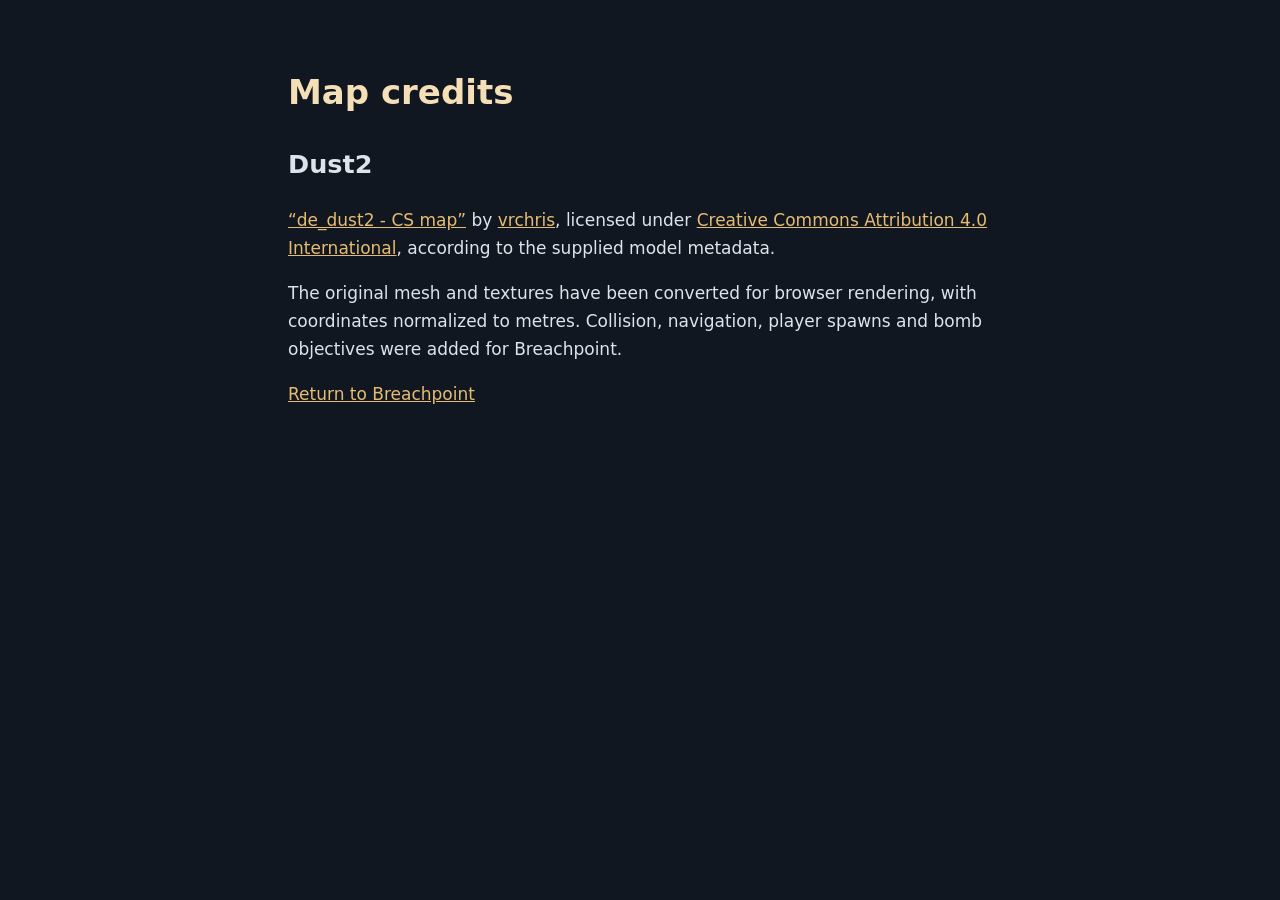
==== client/credits.html @ 8f969d5f "Add uploaded Dust2 with textured geometry and multilevel gameplay" ====
<!doctype html>
<html lang="en">
<head><meta charset="utf-8"><meta name="viewport" content="width=device-width, initial-scale=1"><title>Map credits · Breachpoint</title>
<style>body{margin:4rem auto;padding:0 1.5rem;max-width:44rem;background:#101720;color:#dce4eb;font:17px/1.65 system-ui}h1{color:#f4dfb7}a{color:#e6bc73}</style></head>
<body>
<h1>Map credits</h1>
<h2>Dust2</h2>
<p><a href="https://sketchfab.com/3d-models/de-dust2-cs-map-056008d59eb849a29c0ab6884c0c3d87">“de_dust2 - CS map”</a> by <a href="https://sketchfab.com/vrchris">vrchris</a>, licensed under <a href="https://creativecommons.org/licenses/by/4.0/">Creative Commons Attribution 4.0 International</a>, according to the supplied model metadata.</p>
<p>The original mesh and textures have been converted for browser rendering, with coordinates normalized to metres. Collision, navigation, player spawns and bomb objectives were added for Breachpoint.</p>
<p><a href="./">Return to Breachpoint</a></p>
</body></html>
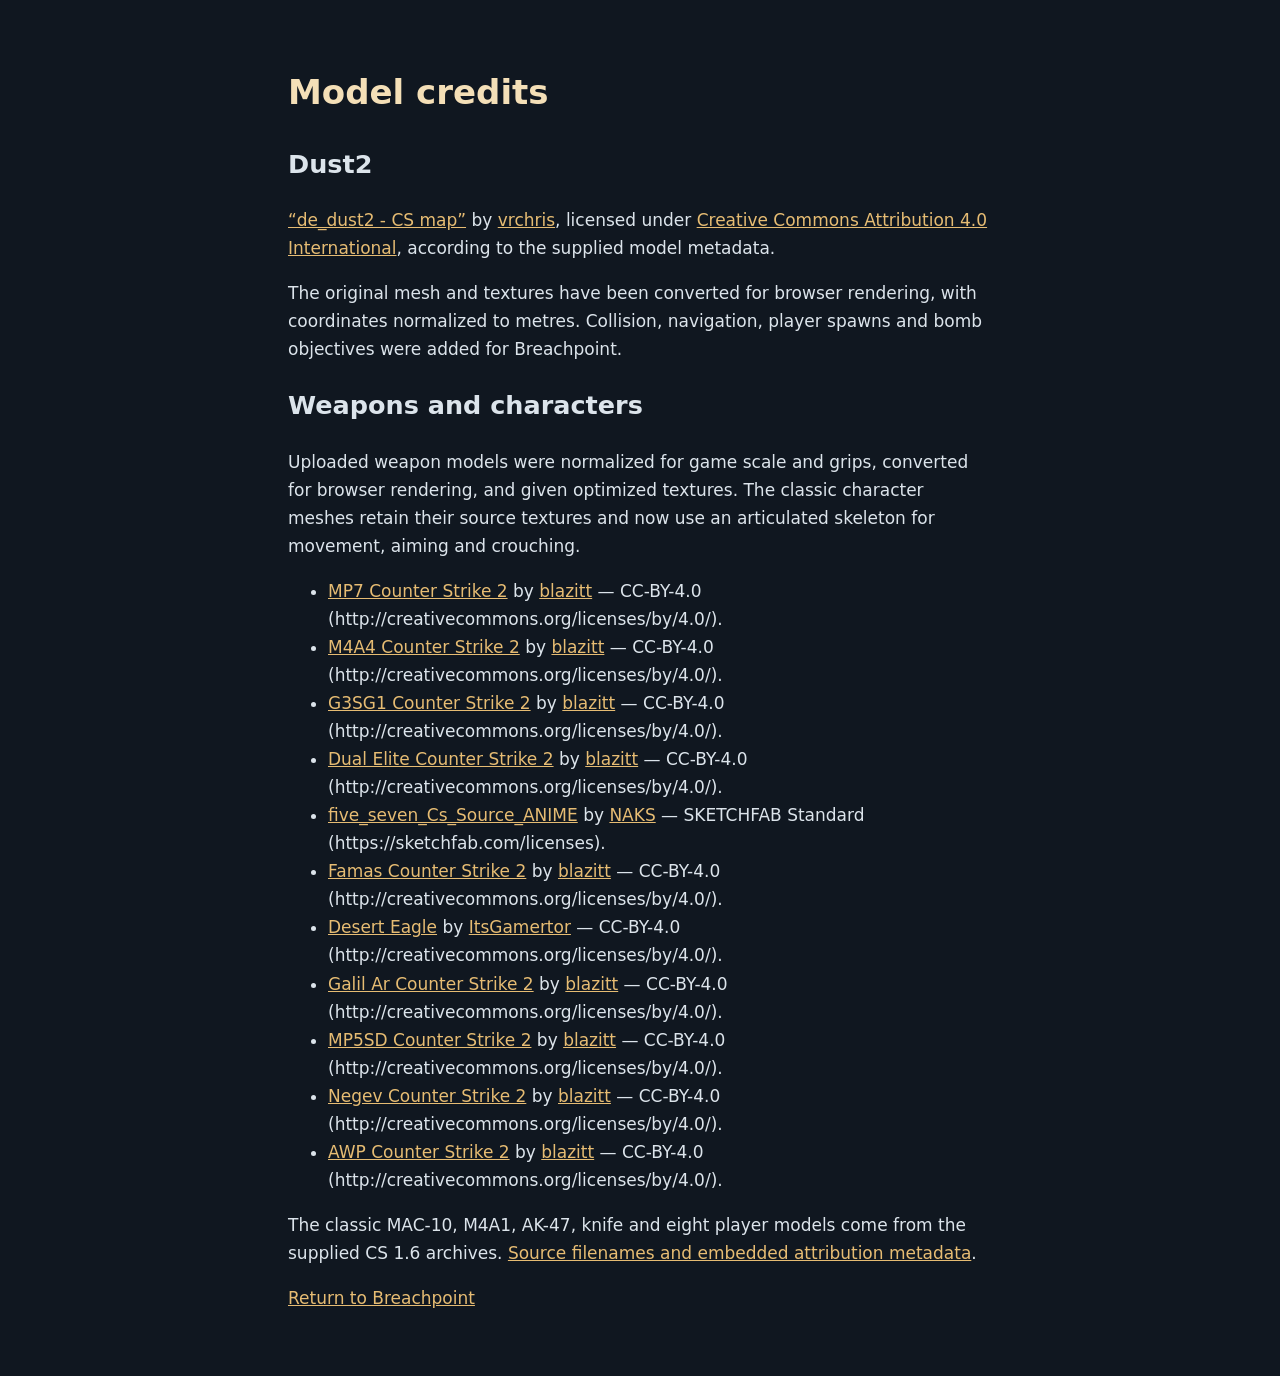
==== commit 9eed6cb6: "Import uploaded weapon models and animate classic operators" ====
--- a/client/credits.html
+++ b/client/credits.html
@@ -1,11 +1,27 @@
 <!doctype html>
 <html lang="en">
-<head><meta charset="utf-8"><meta name="viewport" content="width=device-width, initial-scale=1"><title>Map credits · Breachpoint</title>
+<head><meta charset="utf-8"><meta name="viewport" content="width=device-width, initial-scale=1"><title>Model credits · Breachpoint</title>
 <style>body{margin:4rem auto;padding:0 1.5rem;max-width:44rem;background:#101720;color:#dce4eb;font:17px/1.65 system-ui}h1{color:#f4dfb7}a{color:#e6bc73}</style></head>
 <body>
-<h1>Map credits</h1>
+<h1>Model credits</h1>
 <h2>Dust2</h2>
 <p><a href="https://sketchfab.com/3d-models/de-dust2-cs-map-056008d59eb849a29c0ab6884c0c3d87">“de_dust2 - CS map”</a> by <a href="https://sketchfab.com/vrchris">vrchris</a>, licensed under <a href="https://creativecommons.org/licenses/by/4.0/">Creative Commons Attribution 4.0 International</a>, according to the supplied model metadata.</p>
 <p>The original mesh and textures have been converted for browser rendering, with coordinates normalized to metres. Collision, navigation, player spawns and bomb objectives were added for Breachpoint.</p>
+<h2>Weapons and characters</h2>
+<p>Uploaded weapon models were normalized for game scale and grips, converted for browser rendering, and given optimized textures. The classic character meshes retain their source textures and now use an articulated skeleton for movement, aiming and crouching.</p>
+<ul>
+<li><a href="https://sketchfab.com/3d-models/mp7-counter-strike-2-a4daa40f66124b29b8c0c5118ff8abc7">MP7 Counter Strike 2</a> by <a href="https://sketchfab.com/blazitt">blazitt</a> — CC-BY-4.0 (http://creativecommons.org/licenses/by/4.0/).</li>
+<li><a href="https://sketchfab.com/3d-models/m4a4-counter-strike-2-222fd3948aab45eb9d0cbced9c80308a">M4A4 Counter Strike 2</a> by <a href="https://sketchfab.com/blazitt">blazitt</a> — CC-BY-4.0 (http://creativecommons.org/licenses/by/4.0/).</li>
+<li><a href="https://sketchfab.com/3d-models/g3sg1-counter-strike-2-34d9ae2a4aa54860b488641da8da256a">G3SG1 Counter Strike 2</a> by <a href="https://sketchfab.com/blazitt">blazitt</a> — CC-BY-4.0 (http://creativecommons.org/licenses/by/4.0/).</li>
+<li><a href="https://sketchfab.com/3d-models/dual-elite-counter-strike-2-108bc33d83c44deca4c7855c3e7a8a07">Dual Elite Counter Strike 2</a> by <a href="https://sketchfab.com/blazitt">blazitt</a> — CC-BY-4.0 (http://creativecommons.org/licenses/by/4.0/).</li>
+<li><a href="https://sketchfab.com/3d-models/five-seven-cs-source-anime-b08f612e89914561ac82a2e7d9e59cb3">five_seven_Cs_Source_ANIME</a> by <a href="https://sketchfab.com/NAKS61424">NAKS</a> — SKETCHFAB Standard (https://sketchfab.com/licenses).</li>
+<li><a href="https://sketchfab.com/3d-models/famas-counter-strike-2-bd596e53438f48eca5e85c34d877b4de">Famas Counter Strike 2</a> by <a href="https://sketchfab.com/blazitt">blazitt</a> — CC-BY-4.0 (http://creativecommons.org/licenses/by/4.0/).</li>
+<li><a href="https://sketchfab.com/3d-models/desert-eagle-2e712637eeb24f35a940c5d556bd2e78">Desert Eagle</a> by <a href="https://sketchfab.com/ItsGamertor">ItsGamertor</a> — CC-BY-4.0 (http://creativecommons.org/licenses/by/4.0/).</li>
+<li><a href="https://sketchfab.com/3d-models/galil-ar-counter-strike-2-5606a320b5854b57b03f1a866e964bd7">Galil Ar Counter Strike 2</a> by <a href="https://sketchfab.com/blazitt">blazitt</a> — CC-BY-4.0 (http://creativecommons.org/licenses/by/4.0/).</li>
+<li><a href="https://sketchfab.com/3d-models/mp5sd-counter-strike-2-eb1d7ac4e3304b8aa0176dfd8914031e">MP5SD Counter Strike 2</a> by <a href="https://sketchfab.com/blazitt">blazitt</a> — CC-BY-4.0 (http://creativecommons.org/licenses/by/4.0/).</li>
+<li><a href="https://sketchfab.com/3d-models/negev-counter-strike-2-18dac0143e294f26aa83642c24a76da7">Negev Counter Strike 2</a> by <a href="https://sketchfab.com/blazitt">blazitt</a> — CC-BY-4.0 (http://creativecommons.org/licenses/by/4.0/).</li>
+<li><a href="https://sketchfab.com/3d-models/awp-counter-strike-2-5709ec5d66ed4061a9e1eb4d906c9729">AWP Counter Strike 2</a> by <a href="https://sketchfab.com/blazitt">blazitt</a> — CC-BY-4.0 (http://creativecommons.org/licenses/by/4.0/).</li>
+</ul>
+<p>The classic MAC-10, M4A1, AK-47, knife and eight player models come from the supplied CS 1.6 archives. <a href="assets/model-credits.json">Source filenames and embedded attribution metadata</a>.</p>
 <p><a href="./">Return to Breachpoint</a></p>
 </body></html>
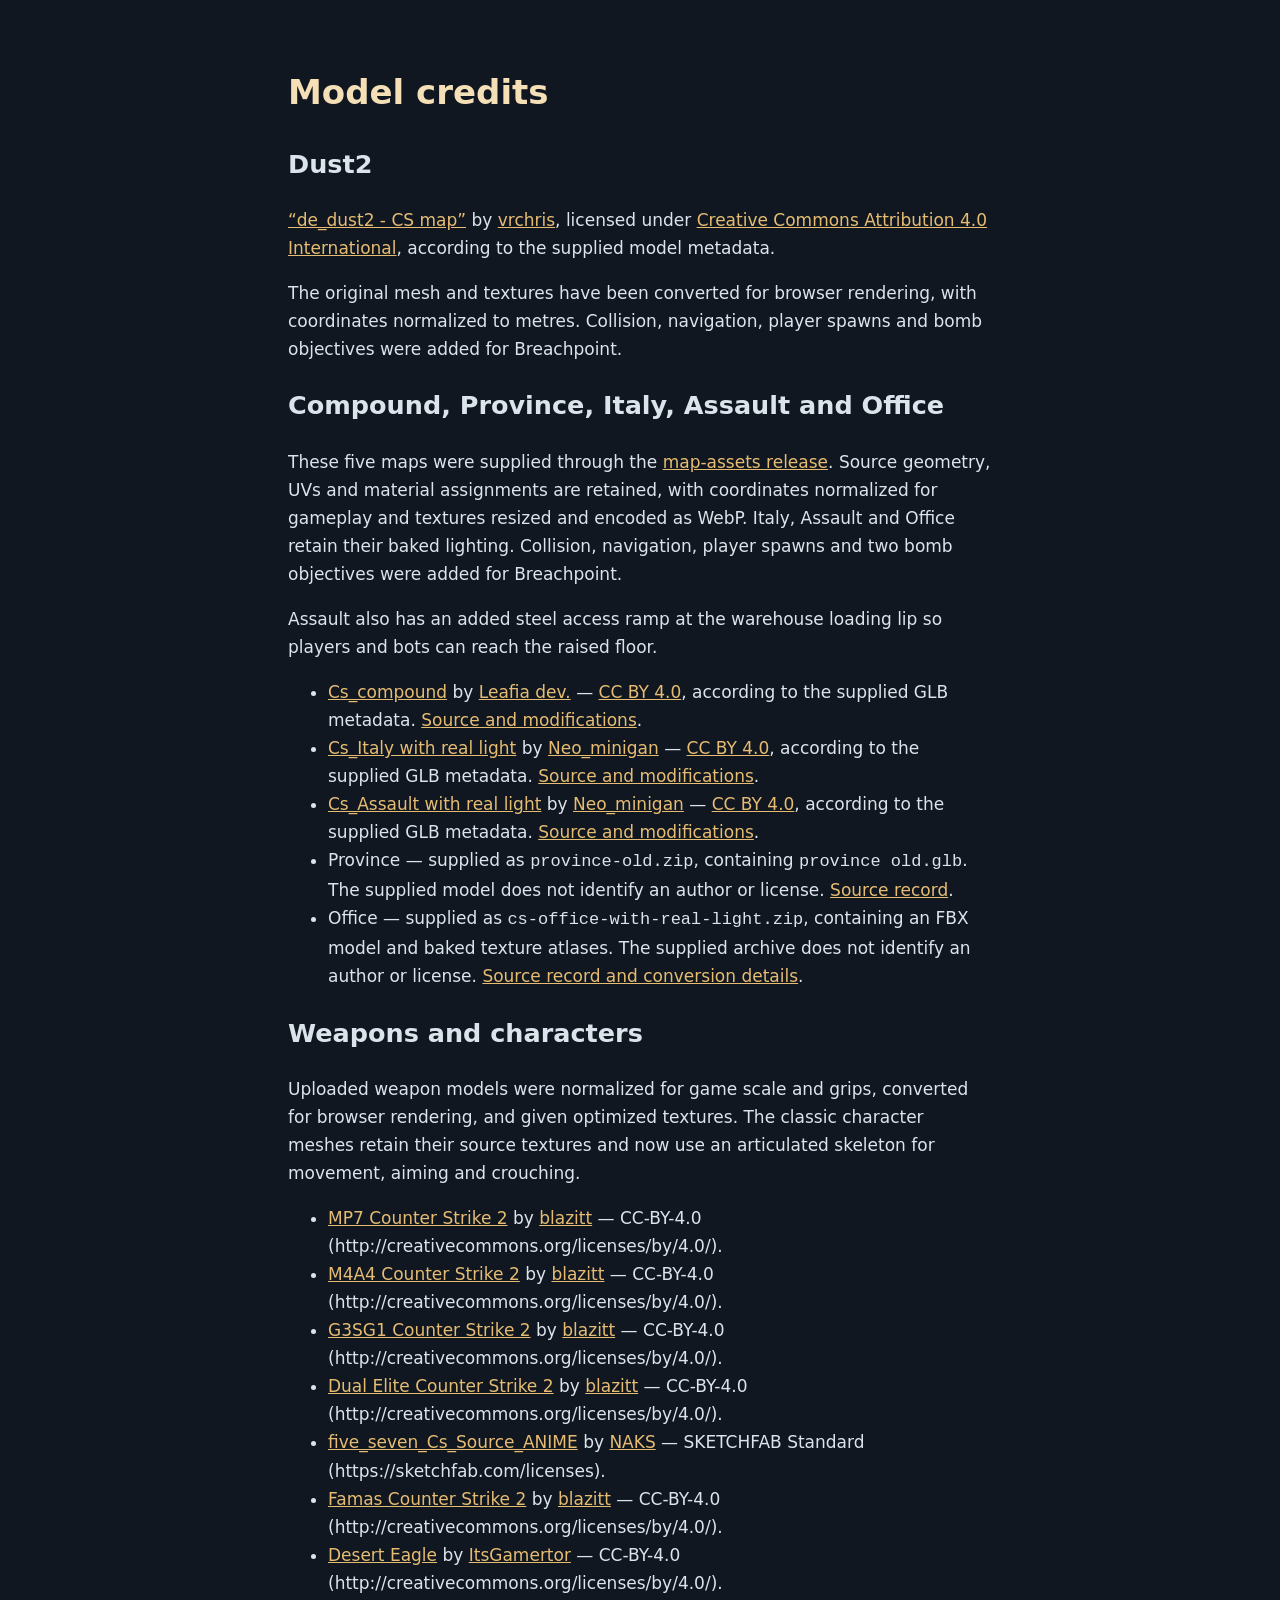
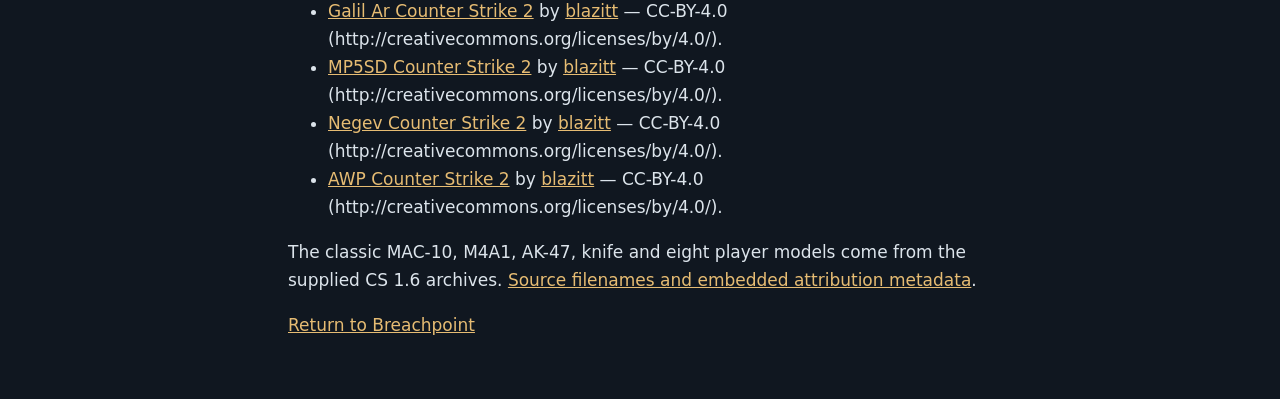
==== commit c727e3d7: "Add five uploaded maps with shared collision and bot routes" ====
--- a/client/credits.html
+++ b/client/credits.html
@@ -7,6 +7,16 @@
 <h2>Dust2</h2>
 <p><a href="https://sketchfab.com/3d-models/de-dust2-cs-map-056008d59eb849a29c0ab6884c0c3d87">“de_dust2 - CS map”</a> by <a href="https://sketchfab.com/vrchris">vrchris</a>, licensed under <a href="https://creativecommons.org/licenses/by/4.0/">Creative Commons Attribution 4.0 International</a>, according to the supplied model metadata.</p>
 <p>The original mesh and textures have been converted for browser rendering, with coordinates normalized to metres. Collision, navigation, player spawns and bomb objectives were added for Breachpoint.</p>
+<h2>Compound, Province, Italy, Assault and Office</h2>
+<p>These five maps were supplied through the <a href="https://github.com/Borg2r/CS-browser/releases/tag/map-assets">map-assets release</a>. Source geometry, UVs and material assignments are retained, with coordinates normalized for gameplay and textures resized and encoded as WebP. Italy, Assault and Office retain their baked lighting. Collision, navigation, player spawns and two bomb objectives were added for Breachpoint.</p>
+<p>Assault also has an added steel access ramp at the warehouse loading lip so players and bots can reach the raised floor.</p>
+<ul>
+<li><a href="https://sketchfab.com/3d-models/cs-compound-7c453b0c61a844cdada962d7df94570a">Cs_compound</a> by <a href="https://sketchfab.com/Chano_old">Leafia dev.</a> — <a href="https://creativecommons.org/licenses/by/4.0/">CC BY 4.0</a>, according to the supplied GLB metadata. <a href="assets/maps/compound/LICENSE.md">Source and modifications</a>.</li>
+<li><a href="https://sketchfab.com/3d-models/cs-italy-with-real-light-556bd442814d4db5a9d301c4754fbb3c">Cs_Italy with real light</a> by <a href="https://sketchfab.com/neominigan">Neo_minigan</a> — <a href="https://creativecommons.org/licenses/by/4.0/">CC BY 4.0</a>, according to the supplied GLB metadata. <a href="assets/maps/italy/LICENSE.md">Source and modifications</a>.</li>
+<li><a href="https://sketchfab.com/3d-models/cs-assault-with-real-light-7f718ece9a57461586b03ea7cc47dc62">Cs_Assault with real light</a> by <a href="https://sketchfab.com/neominigan">Neo_minigan</a> — <a href="https://creativecommons.org/licenses/by/4.0/">CC BY 4.0</a>, according to the supplied GLB metadata. <a href="assets/maps/assault/LICENSE.md">Source and modifications</a>.</li>
+<li>Province — supplied as <code>province-old.zip</code>, containing <code>province old.glb</code>. The supplied model does not identify an author or license. <a href="assets/maps/province/SOURCE.md">Source record</a>.</li>
+<li>Office — supplied as <code>cs-office-with-real-light.zip</code>, containing an FBX model and baked texture atlases. The supplied archive does not identify an author or license. <a href="assets/maps/office/SOURCE.md">Source record and conversion details</a>.</li>
+</ul>
 <h2>Weapons and characters</h2>
 <p>Uploaded weapon models were normalized for game scale and grips, converted for browser rendering, and given optimized textures. The classic character meshes retain their source textures and now use an articulated skeleton for movement, aiming and crouching.</p>
 <ul>
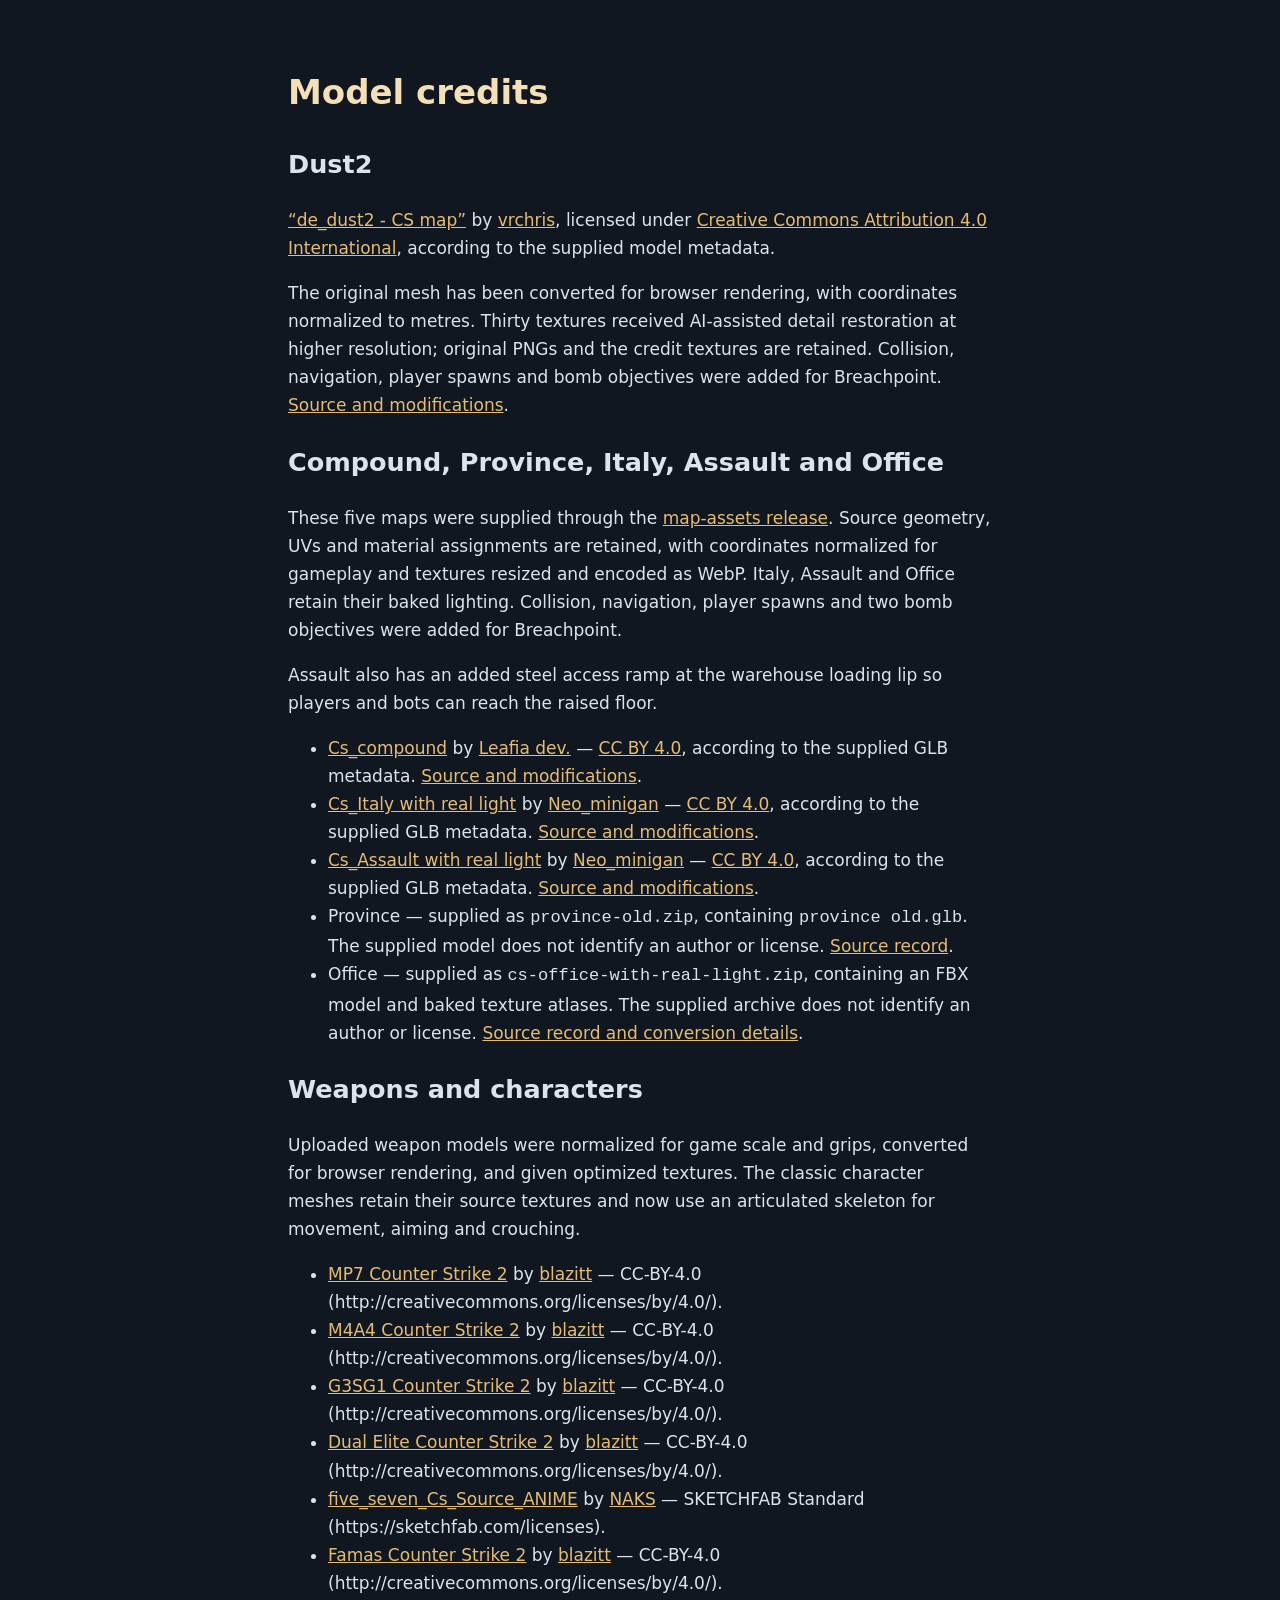
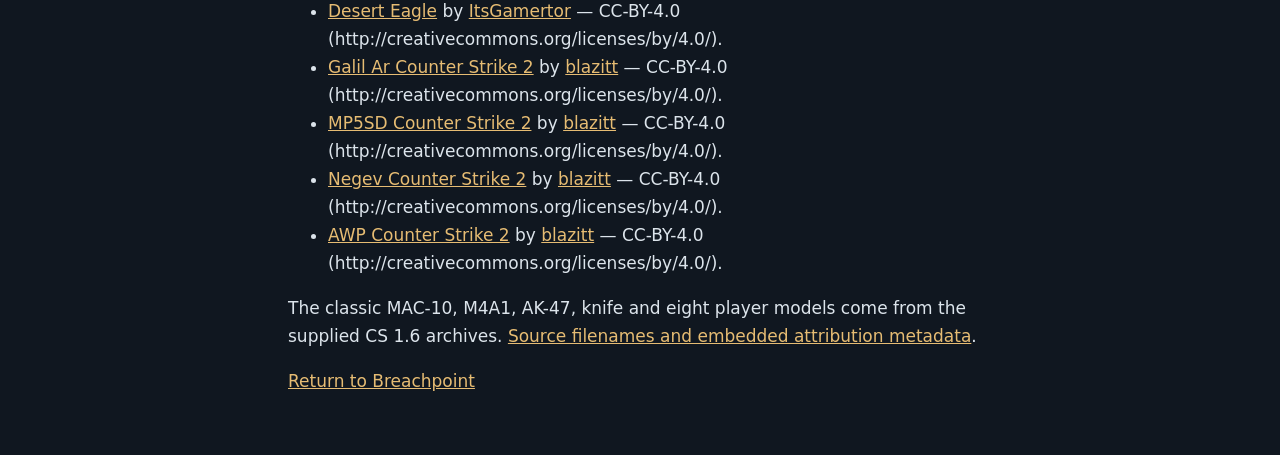
==== commit bd02a692: "Restore Dust2 textures at higher resolution" ====
--- a/client/credits.html
+++ b/client/credits.html
@@ -6,7 +6,7 @@
 <h1>Model credits</h1>
 <h2>Dust2</h2>
 <p><a href="https://sketchfab.com/3d-models/de-dust2-cs-map-056008d59eb849a29c0ab6884c0c3d87">“de_dust2 - CS map”</a> by <a href="https://sketchfab.com/vrchris">vrchris</a>, licensed under <a href="https://creativecommons.org/licenses/by/4.0/">Creative Commons Attribution 4.0 International</a>, according to the supplied model metadata.</p>
-<p>The original mesh and textures have been converted for browser rendering, with coordinates normalized to metres. Collision, navigation, player spawns and bomb objectives were added for Breachpoint.</p>
+<p>The original mesh has been converted for browser rendering, with coordinates normalized to metres. Thirty textures received AI-assisted detail restoration at higher resolution; original PNGs and the credit textures are retained. Collision, navigation, player spawns and bomb objectives were added for Breachpoint. <a href="assets/dust2/LICENSE.md">Source and modifications</a>.</p>
 <h2>Compound, Province, Italy, Assault and Office</h2>
 <p>These five maps were supplied through the <a href="https://github.com/Borg2r/CS-browser/releases/tag/map-assets">map-assets release</a>. Source geometry, UVs and material assignments are retained, with coordinates normalized for gameplay and textures resized and encoded as WebP. Italy, Assault and Office retain their baked lighting. Collision, navigation, player spawns and two bomb objectives were added for Breachpoint.</p>
 <p>Assault also has an added steel access ramp at the warehouse loading lip so players and bots can reach the raised floor.</p>
